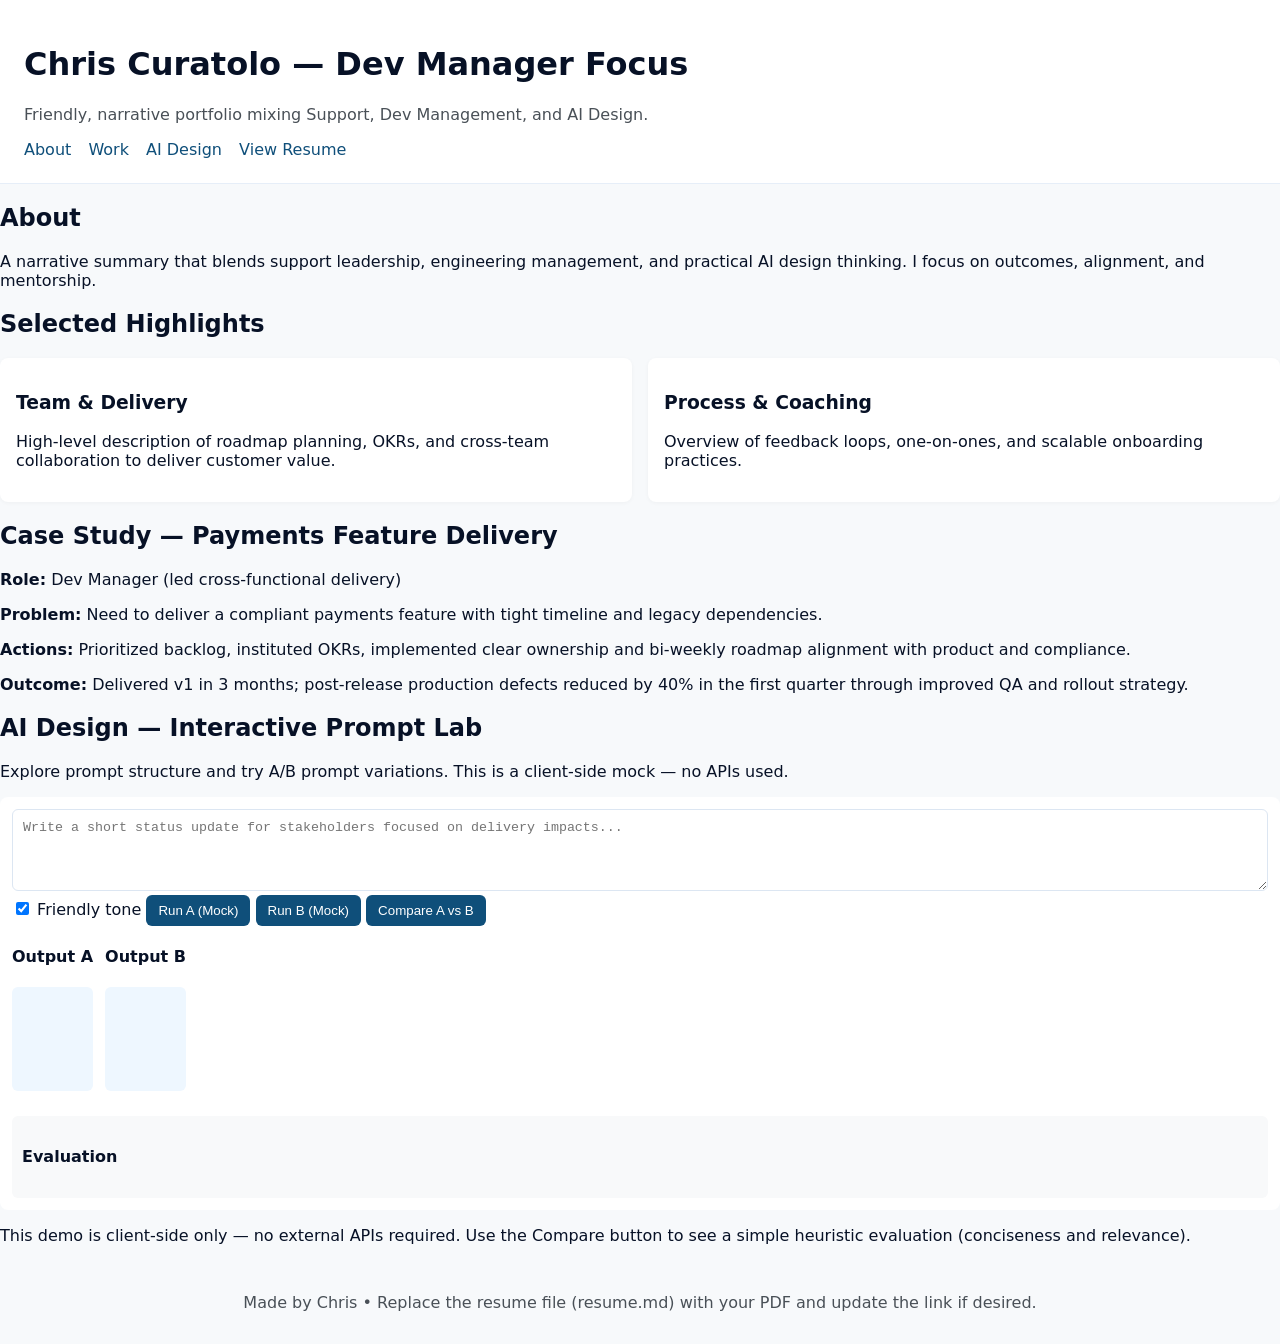
==== index.html @ 2031c365 "Add case study, accessibility updates, A/B AI demo, and placeholder resume" ====
<!doctype html>
<html lang="en">
<head>
  <meta charset="utf-8" />
  <meta name="viewport" content="width=device-width,initial-scale=1" />
  <meta name="description" content="Dev Manager portfolio demo blending leadership, roadmaps, OKRs, and AI design. Includes case study and A/B prompt lab." />
  <meta property="og:title" content="Dev Manager Portfolio — Chris Curatolo" />
  <meta property="og:description" content="Dev Manager portfolio demo with case studies and a mock AI prompt lab." />
  <title>Dev Manager Portfolio — Chris Curatolo</title>
  <link rel="stylesheet" href="styles.css" />
</head>
<body>
  <a class="skip-link" href="#main">Skip to main content</a>
  <header class="site-header">
    <h1>Chris Curatolo — Dev Manager Focus</h1>
    <p class="tagline">Friendly, narrative portfolio mixing Support, Dev Management, and AI Design.</p>
    <nav>
      <a href="#about">About</a>
      <a href="#work">Work</a>
      <a href="#ai">AI Design</a>
      <a id="resume-link" href="./resume.md" target="_blank" rel="noopener">View Resume</a>
    </nav>
  </header>

  <main id="main">
    <section id="about">
      <h2>About</h2>
      <p>A narrative summary that blends support leadership, engineering management, and practical AI design thinking. I focus on outcomes, alignment, and mentorship.</p>
    </section>

    <section id="work">
      <h2>Selected Highlights</h2>
      <div class="cards">
        <article class="card">
          <h3>Team & Delivery</h3>
          <p>High-level description of roadmap planning, OKRs, and cross-team collaboration to deliver customer value.</p>
        </article>
        <article class="card">
          <h3>Process & Coaching</h3>
          <p>Overview of feedback loops, one-on-ones, and scalable onboarding practices.</p>
      </div>

      <section id="case-study">
        <h2>Case Study — Payments Feature Delivery</h2>
        <p><strong>Role:</strong> Dev Manager (led cross-functional delivery)</p>
        <p><strong>Problem:</strong> Need to deliver a compliant payments feature with tight timeline and legacy dependencies.</p>
        <p><strong>Actions:</strong> Prioritized backlog, instituted OKRs, implemented clear ownership and bi-weekly roadmap alignment with product and compliance.</p>
        <p><strong>Outcome:</strong> Delivered v1 in 3 months; post-release production defects reduced by 40% in the first quarter through improved QA and rollout strategy.</p>
      </section>
    </section>

    <section id="ai">
      <h2>AI Design — Interactive Prompt Lab</h2>
      <p>Explore prompt structure and try A/B prompt variations. This is a client-side mock — no APIs used.</p>
      <div class="ai-panel">
        <textarea id="prompt" placeholder="Write a short status update for stakeholders focused on delivery impacts..." rows="4"></textarea>
        <div class="controls">
          <label><input id="styleFriendly" type="checkbox" checked /> Friendly tone</label>
          <button id="runA">Run A (Mock)</button>
          <button id="runB">Run B (Mock)</button>
          <button id="compare">Compare A vs B</button>
        </div>
        <div class="ab-results">
          <div>
            <h4>Output A</h4>
            <pre id="aiOutputA" aria-live="polite"></pre>
          </div>
          <div>
            <h4>Output B</h4>
            <pre id="aiOutputB" aria-live="polite"></pre>
          </div>
        </div>
        <div id="evaluation">
          <h4>Evaluation</h4>
          <pre id="evalOutput" aria-live="polite"></pre>
        </div>
      </div>
      <p class="note">This demo is client-side only — no external APIs required. Use the Compare button to see a simple heuristic evaluation (conciseness and relevance).</p>
    </section>
  </main>

  <footer>
    <p>Made by Chris • Replace the resume file (resume.md) with your PDF and update the link if desired.</p>
  </footer>

  <script defer src="main.js"></script>
</body>
</html>
---- styles.css ----
/* Accessibility and polish updates (matches other repos) */
:root{--bg:#f7f9fb;--accent:#0f4f7a;--muted:#495057}
body{font-family:Inter,system-ui,Segoe UI,Arial,Helvetica,sans-serif;background:var(--bg);color:#071126;margin:0;padding:0}
.skip-link{position:absolute;left:-999px;top:auto;width:1px;height:1px;overflow:hidden}
.skip-link:focus{left:8px;top:8px;width:auto;height:auto;padding:8px;background:#fff;border:1px solid #ddd}
.site-header{background:white;padding:24px;border-bottom:1px solid #e6eef8}
.tagline{color:var(--muted)}
nav a{margin-right:12px;color:var(--accent);text-decoration:none}
nav a:focus{outline:3px solid #cfe9ff;border-radius:4px}
.cards{display:flex;gap:16px;flex-wrap:wrap}
.card{background:white;padding:16px;border-radius:8px;box-shadow:0 1px 4px rgba(12,15,20,0.04);flex:1;min-width:220px}
.ai-panel{background:#fff;padding:12px;border-radius:8px;margin-top:12px}
textarea{width:100%;box-sizing:border-box;padding:10px;border:1px solid #dce6f2;border-radius:6px}
#aiOutput,#aiOutputA,#aiOutputB{background:#eef7ff;padding:12px;border-radius:6px;min-height:80px;color:#071126}
.ab-results{display:flex;gap:12px}
#ab-results pre{white-space:pre-wrap}
#evaluation{margin-top:12px;background:#f8f9fa;padding:10px;border-radius:6px}
footer{padding:16px;text-align:center;color:var(--muted)}
button{background:var(--accent);color:#fff;border:none;padding:8px 12px;border-radius:6px;cursor:pointer}
button:focus{outline:3px solid #cfe9ff}
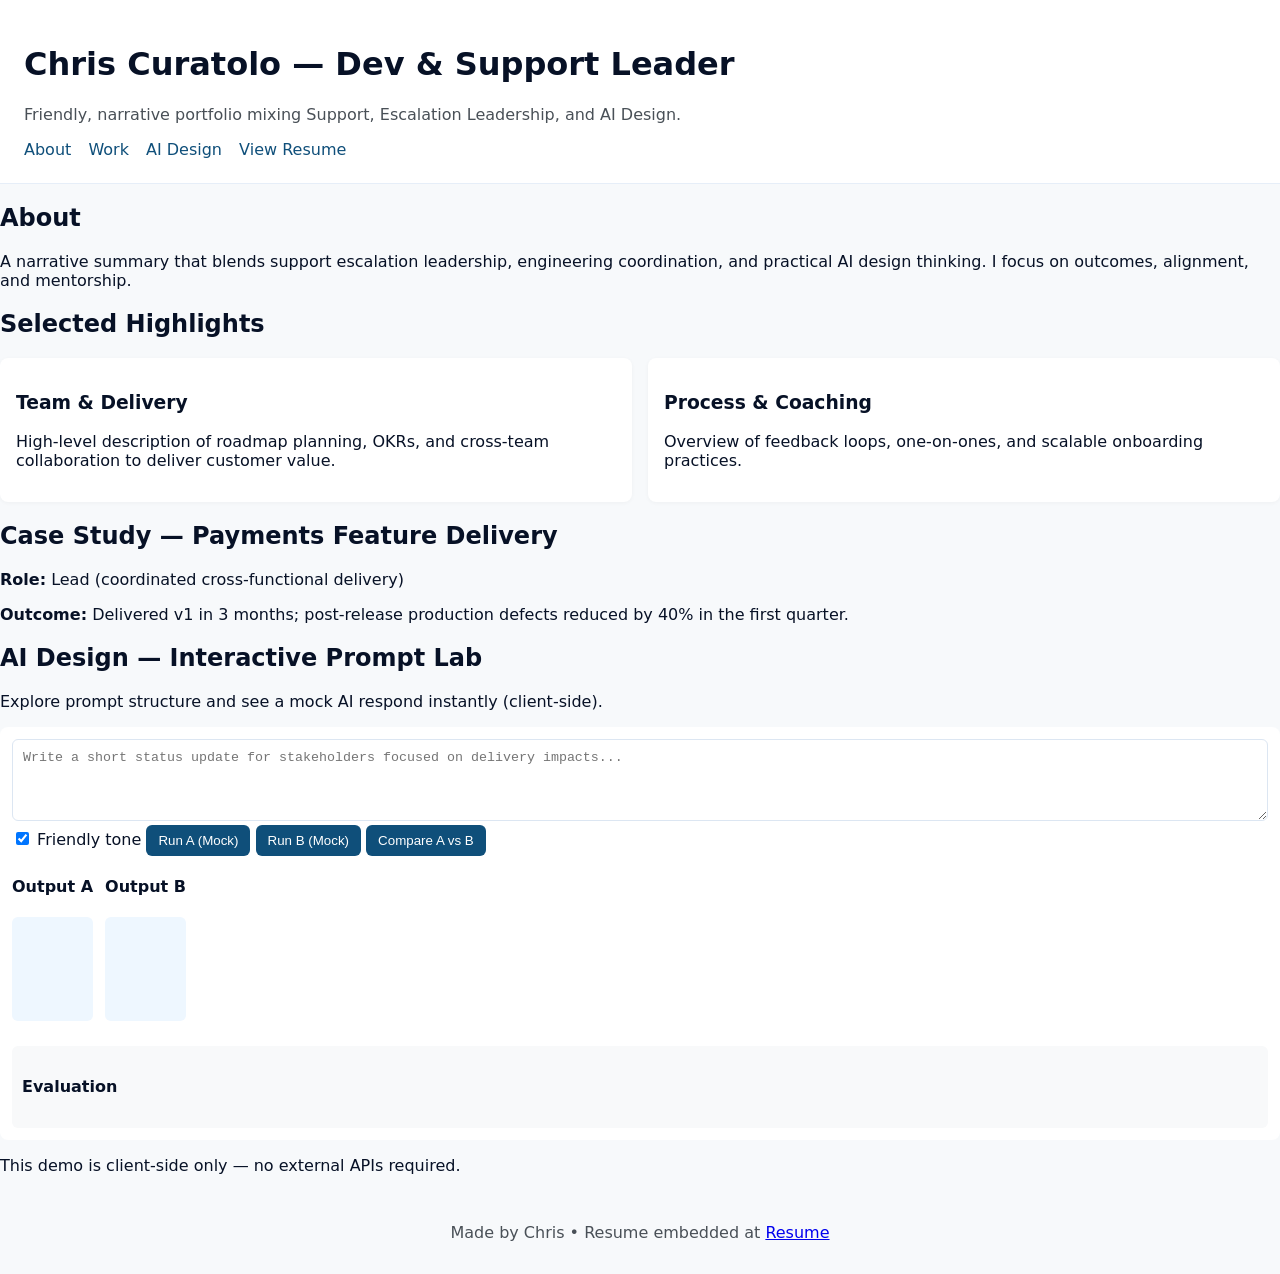
==== commit fec5a5b6: "Add embedded resume.html and update index.html in dev-manager-portfolio to link to resume.html" ====
--- a/index.html
+++ b/index.html
@@ -3,29 +3,26 @@
 <head>
   <meta charset="utf-8" />
   <meta name="viewport" content="width=device-width,initial-scale=1" />
-  <meta name="description" content="Dev Manager portfolio demo blending leadership, roadmaps, OKRs, and AI design. Includes case study and A/B prompt lab." />
-  <meta property="og:title" content="Dev Manager Portfolio — Chris Curatolo" />
-  <meta property="og:description" content="Dev Manager portfolio demo with case studies and a mock AI prompt lab." />
   <title>Dev Manager Portfolio — Chris Curatolo</title>
   <link rel="stylesheet" href="styles.css" />
 </head>
 <body>
   <a class="skip-link" href="#main">Skip to main content</a>
   <header class="site-header">
-    <h1>Chris Curatolo — Dev Manager Focus</h1>
-    <p class="tagline">Friendly, narrative portfolio mixing Support, Dev Management, and AI Design.</p>
+    <h1>Chris Curatolo — Dev & Support Leader</h1>
+    <p class="tagline">Friendly, narrative portfolio mixing Support, Escalation Leadership, and AI Design.</p>
     <nav>
       <a href="#about">About</a>
       <a href="#work">Work</a>
       <a href="#ai">AI Design</a>
-      <a id="resume-link" href="./resume.md" target="_blank" rel="noopener">View Resume</a>
+      <a id="resume-link" href="./resume.html" target="_blank" rel="noopener">View Resume</a>
     </nav>
   </header>
 
   <main id="main">
     <section id="about">
       <h2>About</h2>
-      <p>A narrative summary that blends support leadership, engineering management, and practical AI design thinking. I focus on outcomes, alignment, and mentorship.</p>
+      <p>A narrative summary that blends support escalation leadership, engineering coordination, and practical AI design thinking. I focus on outcomes, alignment, and mentorship.</p>
     </section>
 
     <section id="work">
@@ -42,16 +39,14 @@
 
       <section id="case-study">
         <h2>Case Study — Payments Feature Delivery</h2>
-        <p><strong>Role:</strong> Dev Manager (led cross-functional delivery)</p>
-        <p><strong>Problem:</strong> Need to deliver a compliant payments feature with tight timeline and legacy dependencies.</p>
-        <p><strong>Actions:</strong> Prioritized backlog, instituted OKRs, implemented clear ownership and bi-weekly roadmap alignment with product and compliance.</p>
-        <p><strong>Outcome:</strong> Delivered v1 in 3 months; post-release production defects reduced by 40% in the first quarter through improved QA and rollout strategy.</p>
+        <p><strong>Role:</strong> Lead (coordinated cross-functional delivery)</p>
+        <p><strong>Outcome:</strong> Delivered v1 in 3 months; post-release production defects reduced by 40% in the first quarter.</p>
       </section>
     </section>
 
     <section id="ai">
       <h2>AI Design — Interactive Prompt Lab</h2>
-      <p>Explore prompt structure and try A/B prompt variations. This is a client-side mock — no APIs used.</p>
+      <p>Explore prompt structure and see a mock AI respond instantly (client-side).</p>
       <div class="ai-panel">
         <textarea id="prompt" placeholder="Write a short status update for stakeholders focused on delivery impacts..." rows="4"></textarea>
         <div class="controls">
@@ -75,12 +70,12 @@
           <pre id="evalOutput" aria-live="polite"></pre>
         </div>
       </div>
-      <p class="note">This demo is client-side only — no external APIs required. Use the Compare button to see a simple heuristic evaluation (conciseness and relevance).</p>
+      <p class="note">This demo is client-side only — no external APIs required.</p>
     </section>
   </main>
 
   <footer>
-    <p>Made by Chris • Replace the resume file (resume.md) with your PDF and update the link if desired.</p>
+    <p>Made by Chris • Resume embedded at <a href="./resume.html">Resume</a></p>
   </footer>
 
   <script defer src="main.js"></script>
